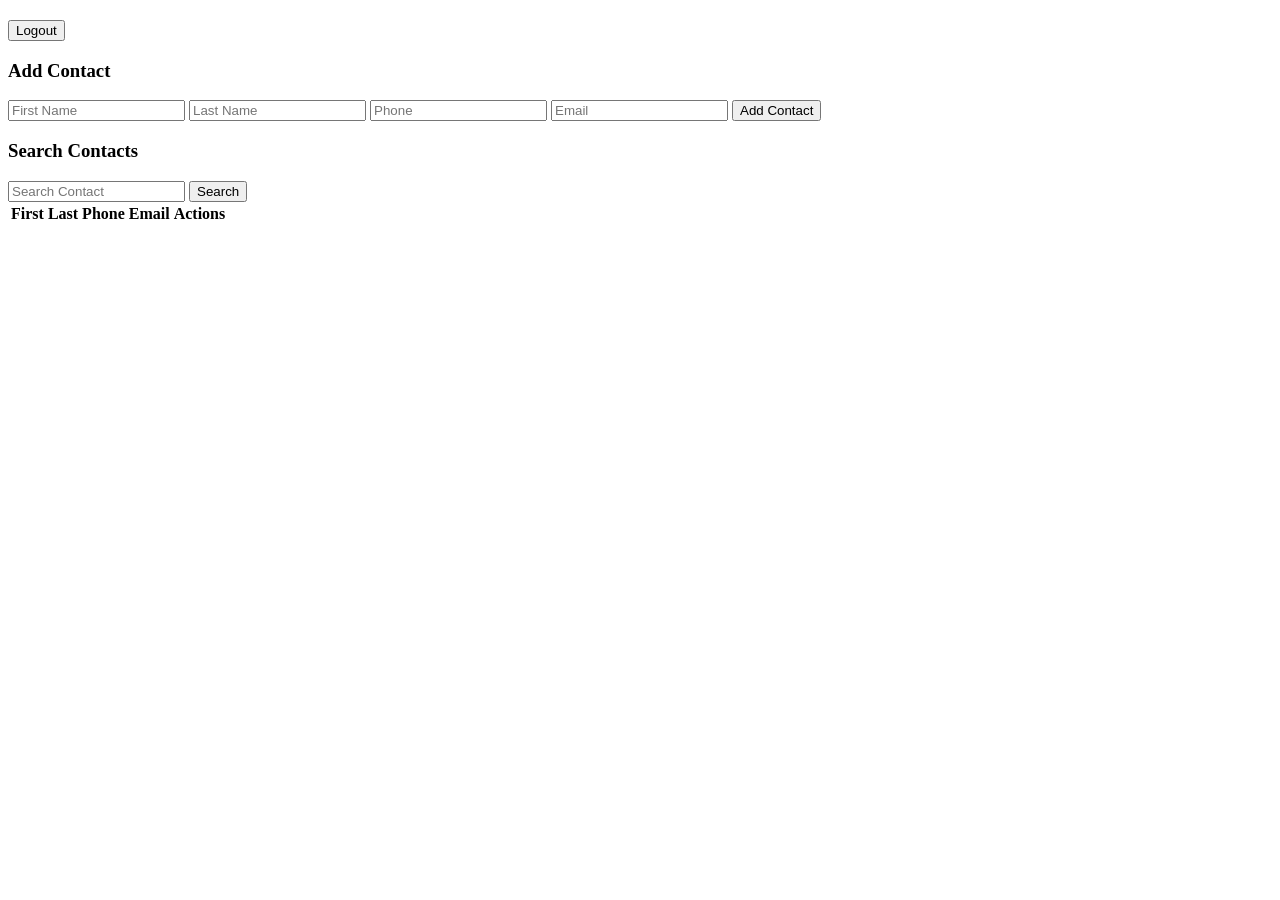
==== frontend/hmtl/contacts.html @ ca1f42b0 "Add files via upload" ====
<!DOCTYPE html>
<html>
<head>
    <title>Contacts</title>
    <link rel="stylesheet" href="css/styles.css">
</head>

<body>

<div class="topBar">

    <h2 id="welcome"></h2>

    <button onclick="logout()">
        Logout
    </button>

</div>

<div class="card">

    <h3>Add Contact</h3>

    <input id="newFirstName" placeholder="First Name">

    <input id="newLastName" placeholder="Last Name">

    <input id="newPhone" placeholder="Phone">

    <input id="newEmail" placeholder="Email">

    <button onclick="addContact()">
        Add Contact
    </button>

</div>

<div class="card">

    <h3>Search Contacts</h3>

    <input
        id="searchText"
        placeholder="Search Contact">

    <button onclick="searchContacts()">
        Search
    </button>

</div>

<div class="card">

    <table>

        <thead>

        <tr>
            <th>First</th>
            <th>Last</th>
            <th>Phone</th>
            <th>Email</th>
            <th>Actions</th>
        </tr>

        </thead>

        <tbody id="contactTable"></tbody>

    </table>

</div>

<script src="js/contacts.js"></script>

</body>
</html>
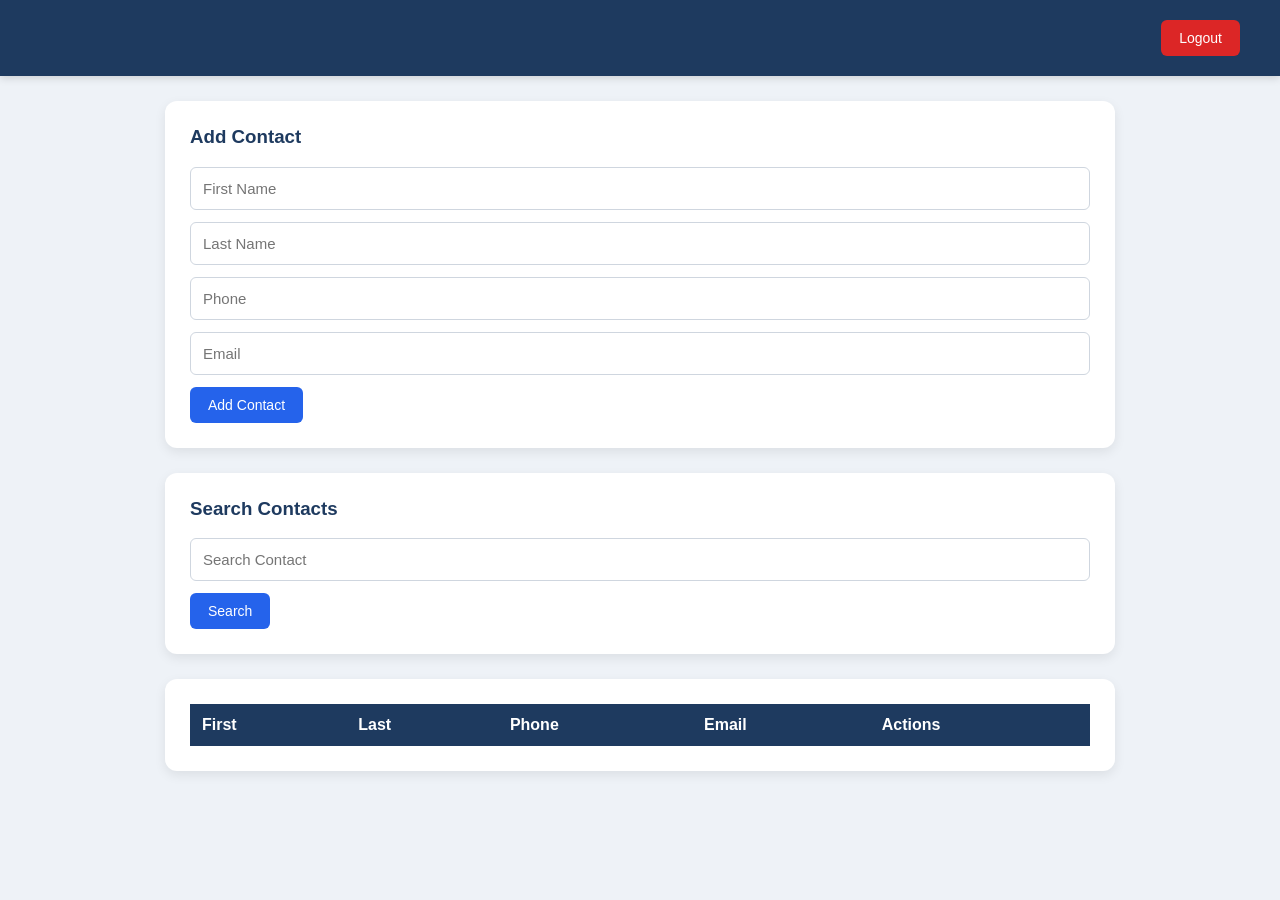
==== commit b35b4a0a: "Add files via upload" ====
--- a/frontend/hmtl/contacts.html
+++ b/frontend/hmtl/contacts.html
@@ -2,7 +2,7 @@
 <html>
 <head>
     <title>Contacts</title>
-    <link rel="stylesheet" href="css/styles.css">
+    <link rel="stylesheet" href="styles.css">
 </head>
 
 <body>
--- a/frontend/hmtl/styles.css
+++ b/frontend/hmtl/styles.css
@@ -0,0 +1,302 @@
+/* =========================
+   GENERAL PAGE STYLING
+   ========================= */
+
+body
+{
+    margin: 0;
+    padding: 0;
+
+    font-family: "Segoe UI", Arial, sans-serif;
+
+    background: #eef2f7;
+    color: #333;
+}
+
+/* =========================
+   LOGIN PAGE BACKGROUND
+   ========================= */
+
+.login-page
+{
+    background:
+        linear-gradient(
+            rgba(0,0,0,0.45),
+            rgba(0,0,0,0.45)
+        ),
+        url("https://startinfinity.s3.us-east-2.amazonaws.com/production/blog/post/44/main/FNEscjUeKDnGvdgDtKlA7PfRlQHsDNXEokDUYfzY.png");
+
+    background-size: cover;
+    background-position: center;
+    background-repeat: no-repeat;
+    background-attachment: fixed;
+
+    min-height: 100vh;
+}
+
+/* =========================
+   HEADER BAR
+   ========================= */
+
+.topBar
+{
+    background: #1e3a5f;
+
+    color: white;
+
+    padding: 20px 40px;
+
+    display: flex;
+
+    justify-content: space-between;
+
+    align-items: center;
+
+    box-shadow: 0 2px 8px rgba(0,0,0,.15);
+}
+
+.topBar h2
+{
+    margin: 0;
+}
+
+/* =========================
+   CONTENT CARDS
+   ========================= */
+
+.card
+{
+    background: white;
+
+    width: 85%;
+
+    max-width: 900px;
+
+    margin: 25px auto;
+
+    padding: 25px;
+
+    border-radius: 12px;
+
+    box-shadow:
+        0 4px 12px rgba(0,0,0,.08);
+}
+
+/* =========================
+   LOGIN / REGISTER CARD
+   ========================= */
+
+.login-container
+{
+    width: 450px;
+
+    margin: 80px auto;
+
+    background: rgba(255,255,255,0.92);
+
+    backdrop-filter: blur(5px);
+
+    -webkit-backdrop-filter: blur(5px);
+}
+
+/* =========================
+   HEADINGS
+   ========================= */
+
+h1
+{
+    text-align: center;
+    color: #1e3a5f;
+}
+
+h3
+{
+    margin-top: 0;
+    color: #1e3a5f;
+}
+
+/* =========================
+   FORM INPUTS
+   ========================= */
+
+input
+{
+    width: 100%;
+
+    padding: 12px;
+
+    margin-bottom: 12px;
+
+    border: 1px solid #cfd6df;
+
+    border-radius: 6px;
+
+    box-sizing: border-box;
+
+    font-size: 15px;
+
+    transition: border-color .2s;
+}
+
+input:focus
+{
+    outline: none;
+
+    border-color: #3b82f6;
+}
+
+/* =========================
+   BUTTONS
+   ========================= */
+
+button
+{
+    border: none;
+
+    border-radius: 6px;
+
+    padding: 10px 18px;
+
+    font-size: 14px;
+
+    cursor: pointer;
+
+    transition:
+        background .2s,
+        transform .1s;
+}
+
+button:hover
+{
+    transform: translateY(-1px);
+}
+
+/* Primary Buttons */
+
+.card button
+{
+    background: #2563eb;
+    color: white;
+}
+
+.card button:hover
+{
+    background: #1d4ed8;
+}
+
+/* Logout Button */
+
+.topBar button
+{
+    background: #dc2626;
+    color: white;
+}
+
+.topBar button:hover
+{
+    background: #b91c1c;
+}
+
+/* Save Button */
+
+.action-save
+{
+    background: #16a34a !important;
+    color: white;
+}
+
+.action-save:hover
+{
+    background: #15803d !important;
+}
+
+/* Delete Button */
+
+.action-delete
+{
+    background: #dc2626 !important;
+    color: white;
+}
+
+.action-delete:hover
+{
+    background: #b91c1c !important;
+}
+
+/* =========================
+   TABLES
+   ========================= */
+
+table
+{
+    width: 100%;
+
+    border-collapse: collapse;
+}
+
+th
+{
+    background: #1e3a5f;
+
+    color: white;
+
+    padding: 12px;
+
+    text-align: left;
+}
+
+td
+{
+    padding: 10px;
+
+    border-bottom: 1px solid #e5e7eb;
+}
+
+tr:nth-child(even)
+{
+    background: #f8fafc;
+}
+
+tr:hover
+{
+    background: #edf4ff;
+}
+
+/* =========================
+   LINKS
+   ========================= */
+
+a
+{
+    color: #2563eb;
+    text-decoration: none;
+}
+
+a:hover
+{
+    text-decoration: underline;
+}
+
+/* =========================
+   RESPONSIVE DESIGN
+   ========================= */
+
+@media (max-width: 768px)
+{
+    .card
+    {
+        width: 95%;
+    }
+
+    .login-container
+    {
+        width: 90%;
+    }
+
+    .topBar
+    {
+        flex-direction: column;
+        gap: 10px;
+        text-align: center;
+    }
+}
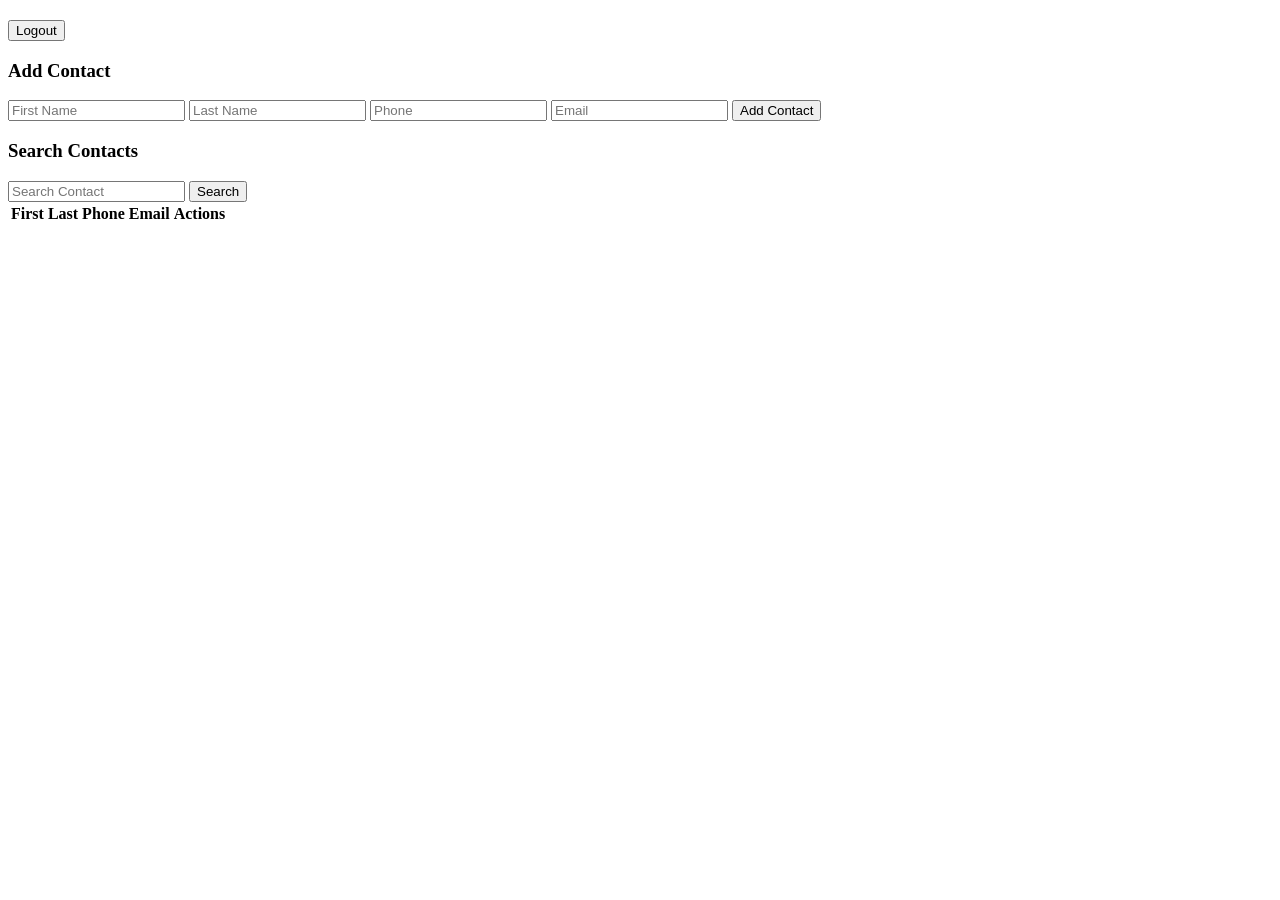
==== commit 2bc395e1: "Add files via upload" ====
--- a/frontend/hmtl/contacts.html
+++ b/frontend/hmtl/contacts.html
@@ -2,7 +2,7 @@
 <html>
 <head>
     <title>Contacts</title>
-    <link rel="stylesheet" href="styles.css">
+    <link rel="stylesheet" href="css/styles.css">
 </head>
 
 <body>
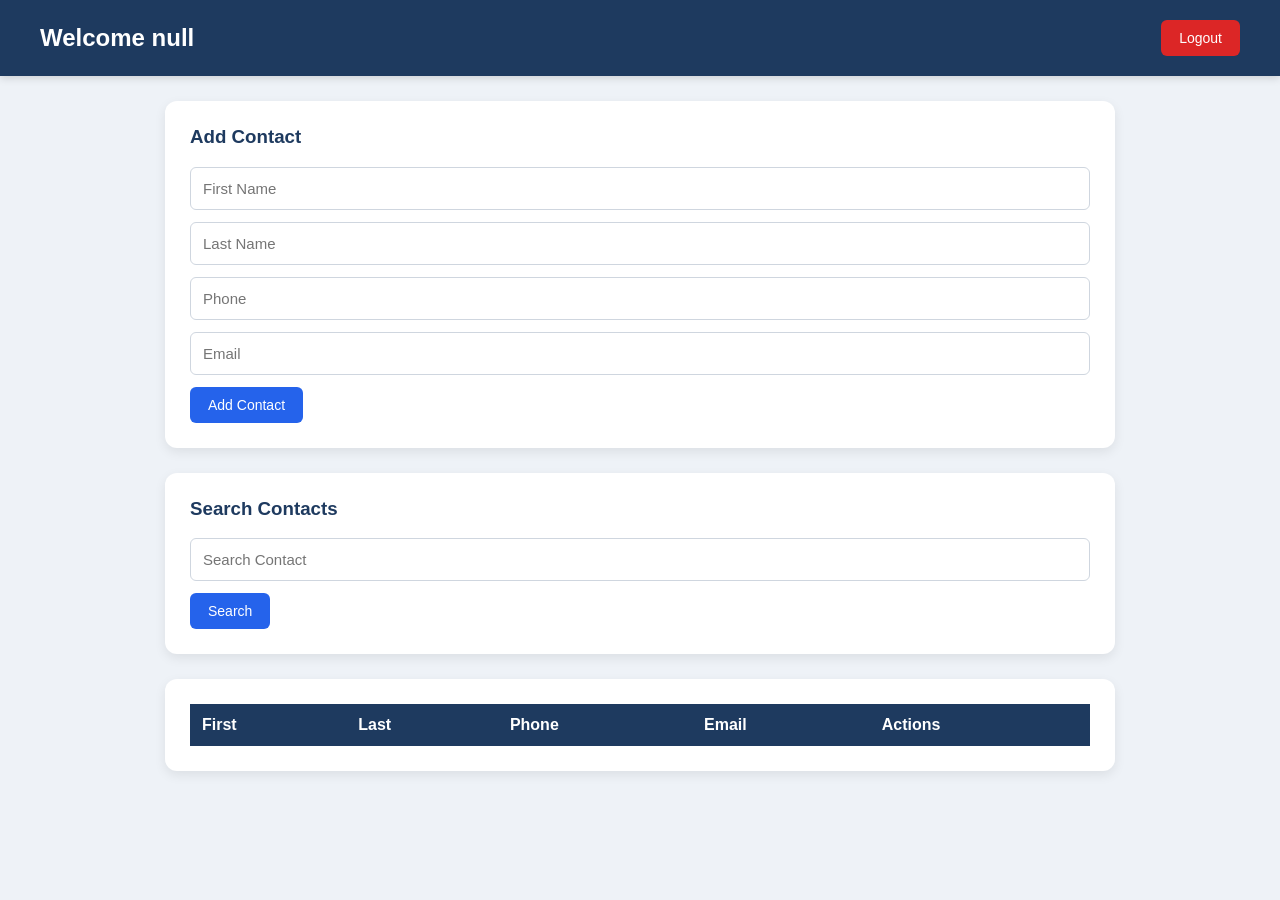
==== commit 2a3f664f: "Update contacts.html" ====
--- a/frontend/hmtl/contacts.html
+++ b/frontend/hmtl/contacts.html
@@ -1,8 +1,8 @@
 <!DOCTYPE html>
-<html>
+<html lang="en">
 <head>
     <title>Contacts</title>
-    <link rel="stylesheet" href="css/styles.css">
+    <link rel="stylesheet" href="../styles.css">
 </head>
 
 <body>
@@ -71,7 +71,7 @@
 
 </div>
 
-<script src="js/contacts.js"></script>
+<script src="../js/contacts.js"></script>
 
 </body>
-</html>+</html>
--- a/frontend/styles.css
+++ b/frontend/styles.css
@@ -0,0 +1,263 @@
+body
+{
+    margin: 0;
+    padding: 0;
+
+    font-family: "Segoe UI", Arial, sans-serif;
+
+    background: #eef2f7;
+    color: #333;
+}
+
+
+.login-page
+{
+background-image: url('background.png');
+    background:
+        linear-gradient(
+            rgba(0,0,0,0.45),
+            rgba(0,0,0,0.45)
+        ),
+        url("background.png");
+
+    background-size: cover;
+    background-position: center;
+    background-repeat: no-repeat;
+    background-attachment: fixed;
+
+    min-height: 100vh;
+}
+
+
+.topBar
+{
+    background: #1e3a5f;
+
+    color: white;
+
+    padding: 20px 40px;
+
+    display: flex;
+
+    justify-content: space-between;
+
+    align-items: center;
+
+    box-shadow: 0 2px 8px rgba(0,0,0,.15);
+}
+
+.topBar h2
+{
+    margin: 0;
+}
+
+
+.card
+{
+    background: white;
+
+    width: 85%;
+
+    max-width: 900px;
+
+    margin: 25px auto;
+
+    padding: 25px;
+
+    border-radius: 12px;
+
+    box-shadow:
+        0 4px 12px rgba(0,0,0,.08);
+}
+
+.login-container
+{
+    width: 450px;
+
+    margin: 80px auto;
+
+    background: rgba(255,255,255,0.92);
+
+    backdrop-filter: blur(5px);
+}
+
+
+h1
+{
+    text-align: center;
+    color: #1e3a5f;
+}
+
+h3
+{
+    margin-top: 0;
+    color: #1e3a5f;
+}
+
+input
+{
+    width: 100%;
+
+    padding: 12px;
+
+    margin-bottom: 12px;
+
+    border: 1px solid #cfd6df;
+
+    border-radius: 6px;
+
+    box-sizing: border-box;
+
+    font-size: 15px;
+
+    transition: border-color .2s;
+}
+
+input:focus
+{
+    outline: none;
+
+    border-color: #3b82f6;
+}
+
+
+button
+{
+    border: none;
+
+    border-radius: 6px;
+
+    padding: 10px 18px;
+
+    font-size: 14px;
+
+    cursor: pointer;
+
+    transition:
+        background .2s,
+        transform .1s;
+}
+
+button:hover
+{
+    transform: translateY(-1px);
+}
+
+
+.card button
+{
+    background: #2563eb;
+    color: white;
+}
+
+.card button:hover
+{
+    background: #1d4ed8;
+}
+
+/* Logout Button */
+
+.topBar button
+{
+    background: #dc2626;
+    color: white;
+}
+
+.topBar button:hover
+{
+    background: #b91c1c;
+}
+
+
+.action-save
+{
+    background: #16a34a !important;
+    color: white;
+}
+
+.action-save:hover
+{
+    background: #15803d !important;
+}
+
+/* Delete Button */
+
+.action-delete
+{
+    background: #dc2626 !important;
+    color: white;
+}
+
+.action-delete:hover
+{
+    background: #b91c1c !important;
+}
+
+
+table
+{
+    width: 100%;
+
+    border-collapse: collapse;
+}
+
+th
+{
+    background: #1e3a5f;
+
+    color: white;
+
+    padding: 12px;
+
+    text-align: left;
+}
+
+td
+{
+    padding: 10px;
+
+    border-bottom: 1px solid #e5e7eb;
+}
+
+tr:nth-child(even)
+{
+    background: #f8fafc;
+}
+
+tr:hover
+{
+    background: #edf4ff;
+}
+
+
+a
+{
+    color: #2563eb;
+    text-decoration: none;
+}
+
+a:hover
+{
+    text-decoration: underline;
+}
+
+
+@media (max-width: 768px)
+{
+    .card
+    {
+        width: 95%;
+    }
+
+    .login-container
+    {
+        width: 90%;
+    }
+
+    .topBar
+    {
+        flex-direction: column;
+        gap: 10px;
+        text-align: center;
+    }
+}
